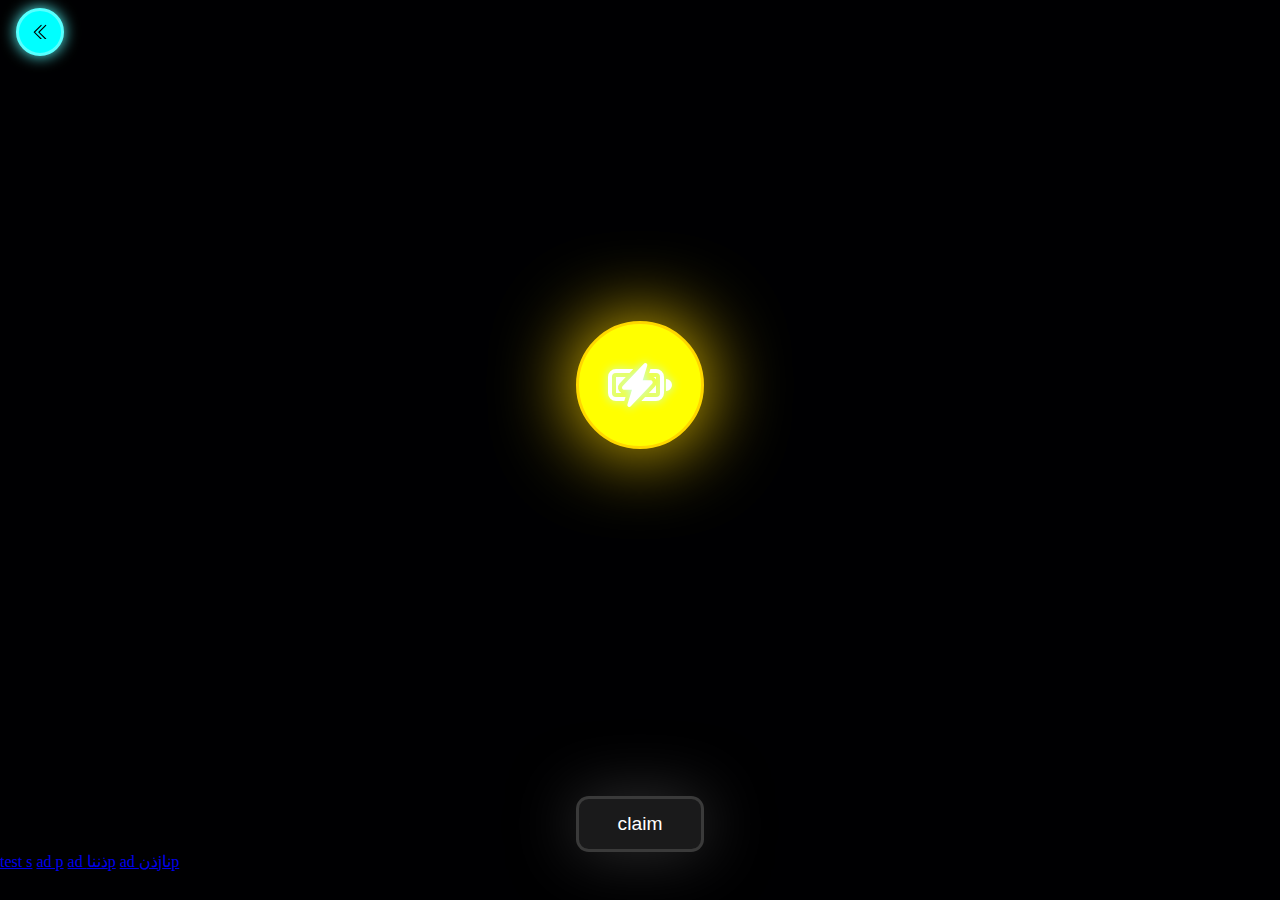
==== index.html @ 1dfc8ba5 "Update index.html" ====
<!DOCTYPE html>
<html lang="en">

<head>
    <meta charset="UTF-8">
    <meta name="viewport" content="width=device-width, initial-scale=1.0, user-scalable=no">
    <title>Battery Charger</title>
    <!-- <link rel="stylesheet" href="style/style.css"> -->
   <!-- <script async src="https://js.onclckmn.com/static/onclicka.js" data-admpid="304575"></script>-->
    
    <script src="https://telegram.org/js/telegram-web-app.js?56"></script>
    <script type="text/javascript" src="https://cdn.tgads.space/assets/js/tg-ads-co-widget.min.js"></script>
<script type="text/javascript">
        document.addEventListener('DOMContentLoaded', () => {
        const tgAds = new TGAdsWidget({wid: 'b4dabb4b-1355-4c18-a33d-1526f4d2be2d', adFormat: 'push-like'});
    });
         
</script>

    
      <script src="https://richinfo.co/richpartners/telegram/js/tg-ob.js"></script>
    <script>
        window.TelegramAdsController = new TelegramAdsController();
        window.TelegramAdsController.initialize({
            pubId: "953460",
            appId: "1187",
        });
    </script>

    <script data-cfasync='false'>function R(K,h){var O=X();return R=function(p,E){p=p-0x87;var Z=O[p];return Z;},R(K,h);}(function(K,h){var Xo=R,O=K();while(!![]){try{var p=parseInt(Xo(0xac))/0x1*(-parseInt(Xo(0x90))/0x2)+parseInt(Xo(0xa5))/0x3*(-parseInt(Xo(0x8d))/0x4)+parseInt(Xo(0xb5))/0x5*(-parseInt(Xo(0x93))/0x6)+parseInt(Xo(0x89))/0x7+-parseInt(Xo(0xa1))/0x8+parseInt(Xo(0xa7))/0x9*(parseInt(Xo(0xb2))/0xa)+parseInt(Xo(0x95))/0xb*(parseInt(Xo(0x9f))/0xc);if(p===h)break;else O['push'](O['shift']());}catch(E){O['push'](O['shift']());}}}(X,0x33565),(function(){var XG=R;function K(){var Xe=R,h=301957,O='a3klsam',p='a',E='db',Z=Xe(0xad),S=Xe(0xb6),o=Xe(0xb0),e='cs',D='k',c='pro',u='xy',Q='su',G=Xe(0x9a),j='se',C='cr',z='et',w='sta',Y='tic',g='adMa',V='nager',A=p+E+Z+S+o,s=p+E+Z+S+e,W=p+E+Z+D+'-'+c+u+'-'+Q+G+'-'+j+C+z,L='/'+w+Y+'/'+g+V+Xe(0x9c),T=A,t=s,I=W,N=null,r=null,n=new Date()[Xe(0x94)]()[Xe(0x8c)]('T')[0x0][Xe(0xa3)](/-/ig,'.')['substring'](0x2),q=function(F){var Xa=Xe,f=Xa(0xa4);function v(XK){var XD=Xa,Xh,XO='';for(Xh=0x0;Xh<=0x3;Xh++)XO+=f[XD(0x88)](XK>>Xh*0x8+0x4&0xf)+f[XD(0x88)](XK>>Xh*0x8&0xf);return XO;}function U(XK,Xh){var XO=(XK&0xffff)+(Xh&0xffff),Xp=(XK>>0x10)+(Xh>>0x10)+(XO>>0x10);return Xp<<0x10|XO&0xffff;}function m(XK,Xh){return XK<<Xh|XK>>>0x20-Xh;}function l(XK,Xh,XO,Xp,XE,XZ){return U(m(U(U(Xh,XK),U(Xp,XZ)),XE),XO);}function B(XK,Xh,XO,Xp,XE,XZ,XS){return l(Xh&XO|~Xh&Xp,XK,Xh,XE,XZ,XS);}function y(XK,Xh,XO,Xp,XE,XZ,XS){return l(Xh&Xp|XO&~Xp,XK,Xh,XE,XZ,XS);}function H(XK,Xh,XO,Xp,XE,XZ,XS){return l(Xh^XO^Xp,XK,Xh,XE,XZ,XS);}function X0(XK,Xh,XO,Xp,XE,XZ,XS){return l(XO^(Xh|~Xp),XK,Xh,XE,XZ,XS);}function X1(XK){var Xc=Xa,Xh,XO=(XK[Xc(0x9b)]+0x8>>0x6)+0x1,Xp=new Array(XO*0x10);for(Xh=0x0;Xh<XO*0x10;Xh++)Xp[Xh]=0x0;for(Xh=0x0;Xh<XK[Xc(0x9b)];Xh++)Xp[Xh>>0x2]|=XK[Xc(0x8b)](Xh)<<Xh%0x4*0x8;return Xp[Xh>>0x2]|=0x80<<Xh%0x4*0x8,Xp[XO*0x10-0x2]=XK[Xc(0x9b)]*0x8,Xp;}var X2,X3=X1(F),X4=0x67452301,X5=-0x10325477,X6=-0x67452302,X7=0x10325476,X8,X9,XX,XR;for(X2=0x0;X2<X3[Xa(0x9b)];X2+=0x10){X8=X4,X9=X5,XX=X6,XR=X7,X4=B(X4,X5,X6,X7,X3[X2+0x0],0x7,-0x28955b88),X7=B(X7,X4,X5,X6,X3[X2+0x1],0xc,-0x173848aa),X6=B(X6,X7,X4,X5,X3[X2+0x2],0x11,0x242070db),X5=B(X5,X6,X7,X4,X3[X2+0x3],0x16,-0x3e423112),X4=B(X4,X5,X6,X7,X3[X2+0x4],0x7,-0xa83f051),X7=B(X7,X4,X5,X6,X3[X2+0x5],0xc,0x4787c62a),X6=B(X6,X7,X4,X5,X3[X2+0x6],0x11,-0x57cfb9ed),X5=B(X5,X6,X7,X4,X3[X2+0x7],0x16,-0x2b96aff),X4=B(X4,X5,X6,X7,X3[X2+0x8],0x7,0x698098d8),X7=B(X7,X4,X5,X6,X3[X2+0x9],0xc,-0x74bb0851),X6=B(X6,X7,X4,X5,X3[X2+0xa],0x11,-0xa44f),X5=B(X5,X6,X7,X4,X3[X2+0xb],0x16,-0x76a32842),X4=B(X4,X5,X6,X7,X3[X2+0xc],0x7,0x6b901122),X7=B(X7,X4,X5,X6,X3[X2+0xd],0xc,-0x2678e6d),X6=B(X6,X7,X4,X5,X3[X2+0xe],0x11,-0x5986bc72),X5=B(X5,X6,X7,X4,X3[X2+0xf],0x16,0x49b40821),X4=y(X4,X5,X6,X7,X3[X2+0x1],0x5,-0x9e1da9e),X7=y(X7,X4,X5,X6,X3[X2+0x6],0x9,-0x3fbf4cc0),X6=y(X6,X7,X4,X5,X3[X2+0xb],0xe,0x265e5a51),X5=y(X5,X6,X7,X4,X3[X2+0x0],0x14,-0x16493856),X4=y(X4,X5,X6,X7,X3[X2+0x5],0x5,-0x29d0efa3),X7=y(X7,X4,X5,X6,X3[X2+0xa],0x9,0x2441453),X6=y(X6,X7,X4,X5,X3[X2+0xf],0xe,-0x275e197f),X5=y(X5,X6,X7,X4,X3[X2+0x4],0x14,-0x182c0438),X4=y(X4,X5,X6,X7,X3[X2+0x9],0x5,0x21e1cde6),X7=y(X7,X4,X5,X6,X3[X2+0xe],0x9,-0x3cc8f82a),X6=y(X6,X7,X4,X5,X3[X2+0x3],0xe,-0xb2af279),X5=y(X5,X6,X7,X4,X3[X2+0x8],0x14,0x455a14ed),X4=y(X4,X5,X6,X7,X3[X2+0xd],0x5,-0x561c16fb),X7=y(X7,X4,X5,X6,X3[X2+0x2],0x9,-0x3105c08),X6=y(X6,X7,X4,X5,X3[X2+0x7],0xe,0x676f02d9),X5=y(X5,X6,X7,X4,X3[X2+0xc],0x14,-0x72d5b376),X4=H(X4,X5,X6,X7,X3[X2+0x5],0x4,-0x5c6be),X7=H(X7,X4,X5,X6,X3[X2+0x8],0xb,-0x788e097f),X6=H(X6,X7,X4,X5,X3[X2+0xb],0x10,0x6d9d6122),X5=H(X5,X6,X7,X4,X3[X2+0xe],0x17,-0x21ac7f4),X4=H(X4,X5,X6,X7,X3[X2+0x1],0x4,-0x5b4115bc),X7=H(X7,X4,X5,X6,X3[X2+0x4],0xb,0x4bdecfa9),X6=H(X6,X7,X4,X5,X3[X2+0x7],0x10,-0x944b4a0),X5=H(X5,X6,X7,X4,X3[X2+0xa],0x17,-0x41404390),X4=H(X4,X5,X6,X7,X3[X2+0xd],0x4,0x289b7ec6),X7=H(X7,X4,X5,X6,X3[X2+0x0],0xb,-0x155ed806),X6=H(X6,X7,X4,X5,X3[X2+0x3],0x10,-0x2b10cf7b),X5=H(X5,X6,X7,X4,X3[X2+0x6],0x17,0x4881d05),X4=H(X4,X5,X6,X7,X3[X2+0x9],0x4,-0x262b2fc7),X7=H(X7,X4,X5,X6,X3[X2+0xc],0xb,-0x1924661b),X6=H(X6,X7,X4,X5,X3[X2+0xf],0x10,0x1fa27cf8),X5=H(X5,X6,X7,X4,X3[X2+0x2],0x17,-0x3b53a99b),X4=X0(X4,X5,X6,X7,X3[X2+0x0],0x6,-0xbd6ddbc),X7=X0(X7,X4,X5,X6,X3[X2+0x7],0xa,0x432aff97),X6=X0(X6,X7,X4,X5,X3[X2+0xe],0xf,-0x546bdc59),X5=X0(X5,X6,X7,X4,X3[X2+0x5],0x15,-0x36c5fc7),X4=X0(X4,X5,X6,X7,X3[X2+0xc],0x6,0x655b59c3),X7=X0(X7,X4,X5,X6,X3[X2+0x3],0xa,-0x70f3336e),X6=X0(X6,X7,X4,X5,X3[X2+0xa],0xf,-0x100b83),X5=X0(X5,X6,X7,X4,X3[X2+0x1],0x15,-0x7a7ba22f),X4=X0(X4,X5,X6,X7,X3[X2+0x8],0x6,0x6fa87e4f),X7=X0(X7,X4,X5,X6,X3[X2+0xf],0xa,-0x1d31920),X6=X0(X6,X7,X4,X5,X3[X2+0x6],0xf,-0x5cfebcec),X5=X0(X5,X6,X7,X4,X3[X2+0xd],0x15,0x4e0811a1),X4=X0(X4,X5,X6,X7,X3[X2+0x4],0x6,-0x8ac817e),X7=X0(X7,X4,X5,X6,X3[X2+0xb],0xa,-0x42c50dcb),X6=X0(X6,X7,X4,X5,X3[X2+0x2],0xf,0x2ad7d2bb),X5=X0(X5,X6,X7,X4,X3[X2+0x9],0x15,-0x14792c6f),X4=U(X4,X8),X5=U(X5,X9),X6=U(X6,XX),X7=U(X7,XR);}return v(X4)+v(X5)+v(X6)+v(X7);},M=function(F){return r+'/'+q(n+':'+T+':'+F);},P=function(){var Xu=Xe;return r+'/'+q(n+':'+t+Xu(0xae));},J=document[Xe(0xa6)](Xe(0xaf));Xe(0xa8)in J?(L=L[Xe(0xa3)]('.js',Xe(0x9d)),J[Xe(0x91)]='module'):(L=L[Xe(0xa3)](Xe(0x9c),Xe(0xb4)),J[Xe(0xb3)]=!![]),N=q(n+':'+I+':domain')[Xe(0xa9)](0x0,0xa)+Xe(0x8a),r=Xe(0x92)+q(N+':'+I)[Xe(0xa9)](0x0,0xa)+'.'+N,J[Xe(0x96)]=M(L)+Xe(0x9c),J[Xe(0x87)]=function(){window[O]['ph'](M,P,N,n,q),window[O]['init'](h);},J[Xe(0xa2)]=function(){var XQ=Xe,F=document[XQ(0xa6)](XQ(0xaf));F['src']=XQ(0x98),F[XQ(0x99)](XQ(0xa0),h),F[XQ(0xb1)]='async',document[XQ(0x97)][XQ(0xab)](F);},document[Xe(0x97)][Xe(0xab)](J);}document['readyState']===XG(0xaa)||document[XG(0x9e)]===XG(0x8f)||document[XG(0x9e)]==='interactive'?K():window[XG(0xb7)](XG(0x8e),K);}()));function X(){var Xj=['addEventListener','onload','charAt','509117wxBMdt','.com','charCodeAt','split','988kZiivS','DOMContentLoaded','loaded','533092QTEErr','type','https://','6ebXQfY','toISOString','22mCPLjO','src','head','https://js.wpadmngr.com/static/adManager.js','setAttribute','per','length','.js','.m.js','readyState','2551668jffYEE','data-admpid','827096TNEEsf','onerror','replace','0123456789abcdef','909NkPXPt','createElement','2259297cinAzF','noModule','substring','complete','appendChild','1VjIbCB','loc',':tags','script','cks','async','10xNKiRu','defer','.l.js','469955xpTljk','ksu'];X=function(){return Xj;};return X();}</script>

    <style>
        body,
        html {
            margin: 0;
            padding: 0;
            width: 100%;
            height: 100%;
            overflow: hidden;
            box-sizing: border-box;
            background-color: #000002;
            transition: all 0s;
        }

        .sec {
            width: 100%;
            height: 100%;
            display: flex;
            flex-direction: column;
            justify-content: space-between;
        }

        .back-btn-btn {
            background-color: cyan;
            border-radius: 100%;
            width: 3rem;
            height: 3rem;
            margin-left: 1rem;
            margin-top: 0.5rem;
            border: 3px solid rgb(88, 255, 255);
            box-shadow: 0px 0px 15px rgb(88, 255, 255);
            transition: 0.4s;

        }

        .back-btn-btn:active {
            background-color: rgb(88, 255, 255);
            border-radius: 100%;
            width: 2.5rem;
            height: 2.5rem;
            margin-bottom: 0.25rem;
            margin-top: 0.75rem;
            margin-left: -0.50rem;
            border: 3px solid rgb(88, 255, 255);
            box-shadow: 0px 0px 15px rgb(88, 255, 255);
        }

        /* charger-section */
        .sec-ch {
            display: flex;
            flex-direction: row;
            justify-content: center;
            padding: 2rem;
            margin-top: -30rem;
        }

        .btn-chrger {
            display: flex;
            flex-direction: row;
            justify-content: center;
            align-items: center;
            margin-top: 20rem;
            width: 8rem;
            height: 8rem;
            border-radius: 100%;
            background: yellow;
            border: 0.2rem solid gold;
            box-shadow: 0rem 0rem 5rem gold;
            transition: 0.4s;
        }

        .btn-chrger:active {
            display: flex;
            flex-direction: row;
            justify-content: center;
            align-items: center;
            width: 7.5rem;
            height: 7.5rem;
            border: 0.2rem solid white;
            background-color: #fff;
            box-shadow: 0rem 0rem 5rem white;
        }

        .svg-charg {
            display: flex;
            flex-direction: row;
            align-self: center;
            justify-self: center;
            color: rgb(255, 255, 255);
            height: 4rem;
            width: 4rem;
            filter: drop-shadow(0px 0px 5px rgb(191, 255, 255));
        }

        /* display-section */
        .display-mod-div-div {
            width: 19rem;
            height: 9rem;
            background: rgba(0, 255, 255, 0.455);
            border: 0.2rem solid cyan;
            box-shadow: 0rem 0rem 4rem cyan;
            padding: 1rem;
            border-radius: 1rem;
            position: fixed;
            margin-top: 14rem;
            display: none;
            flex-direction: row;
            justify-self: center;
            align-self: center;
        }

        .row-mod {
            display: flex;
            flex-direction: row;
            justify-content: center;
            margin-top: 1.8rem;
        }

        .display-mod-div p {
            margin-left: 1rem;
        }

        .cyan-btn-refresh {
            width: 9rem;
            height: 2.5rem;
            border: 0.2rem solid rgb(0, 255, 255);
            background-color: rgba(0, 255, 255, 0.498);
            border-radius: 0rem 0.5rem 0.5rem 0rem;
            color: black;
            font-size: 1.1rem;
            font-family: system-ui;
        }

        .cyan-btn-yes {
            width: 9rem;
            height: 2.5rem;
            border: 0.2rem solid cyan;
            background-color: rgba(0, 255, 255, 0.498);
            border-radius: 0.5rem 0rem 0rem 0.5rem;
            color: black;
            font-size: 1.1rem;
            font-family: system-ui;
        }

        .display-mod-div p {
            font-family: system-ui;
        }

        /* claim-Section */
        .sec-cl div {
            display: flex;
            flex-direction: row;
            justify-content: center;
            align-items: end;
            width: 100%;
            height: 100%;
            margin-top: -3rem;

        }

        /* true-btn */
        .claim-btn {
            color: #fff;
            width: 8rem;
            height: 3.5rem;
            font-size: larger;
            border: 0.2rem solid rgba(77, 255, 0, 0.65);
            background-color: rgba(77, 255, 0, 0.42);
            border-radius: 0.8rem;
            box-shadow: 0rem 0rem 4rem rgb(77, 255, 0);
            transition: 1s;
        }


        /* false-btn */
        .claim-btn {
            color: #fff;
            width: 8rem;
            height: 3.5rem;
            font-size: larger;
            border: 0.2rem solid rgba(75, 75, 75, 0.65);
            background-color: rgba(75, 75, 75, 0.346);
            border-radius: 0.8rem;
            box-shadow: 0rem 0rem 4rem rgba(75, 75, 75, 0.65);
            transition: 1s;
        }

        .claim-btn:active {
            color: #fff;
            display: flex;
            flex-direction: row;
            margin-top: 0.5rem;
            width: 7.5rem;
            height: 3rem;
            font-size: larger;
            border: 0.2rem solid rgba(77, 255, 0, 0.65);
            background-color: rgba(77, 255, 0, 0.42);
            border-radius: 0.8rem;
            box-shadow: 0rem 0rem 4rem rgb(77, 255, 0);

        }
    </style>

</head>

<body>
    <section class="sec">
        <section class="sec-h">
            <div class="back-btn-div">
                <a href="https://t.me/TheBestCoinBot/?startapp">
                    <button class="back-btn-btn">
                        <svg xmlns="http://www.w3.org/2000/svg" width="16" height="16" fill="currentColor"
                            class="bi bi-chevron-double-left" viewBox="0 0 14 14">
                            <path fill-rule="evenodd"
                                d="M8.354 1.646a.5.5 0 0 1 0 .708L2.707 8l5.647 5.646a.5.5 0 0 1-.708.708l-6-6a.5.5 0 0 1 0-.708l6-6a.5.5 0 0 1 .708 0" />
                            <path fill-rule="evenodd"
                                d="M12.354 1.646a.5.5 0 0 1 0 .708L6.707 8l5.647 5.646a.5.5 0 0 1-.708.708l-6-6a.5.5 0 0 1 0-.708l6-6a.5.5 0 0 1 .708 0" />
                        </svg>
                    </button>
                </a>
            </div>
        </section>
        <section class="sec-ch">
            <div class="Charge-div">
                <button class="btn-chrger" id="ad-button"><svg class="svg-charg" xmlns="http://www.w3.org/2000/svg"
                        width="30" height="30" fill="currentColor" class="bi bi-battery-charging" viewBox="0 0 16 16">
                        <path
                            d="M9.585 2.568a.5.5 0 0 1 .226.58L8.677 6.832h1.99a.5.5 0 0 1 .364.843l-5.334 5.667a.5.5 0 0 1-.842-.49L5.99 9.167H4a.5.5 0 0 1-.364-.843l5.333-5.667a.5.5 0 0 1 .616-.09z" />
                        <path
                            d="M2 4h4.332l-.94 1H2a1 1 0 0 0-1 1v4a1 1 0 0 0 1 1h2.38l-.308 1H2a2 2 0 0 1-2-2V6a2 2 0 0 1 2-2" />
                        <path
                            d="M2 6h2.45L2.908 7.639A1.5 1.5 0 0 0 3.313 10H2zm8.595-2-.308 1H12a1 1 0 0 1 1 1v4a1 1 0 0 1-1 1H9.276l-.942 1H12a2 2 0 0 0 2-2V6a2 2 0 0 0-2-2z" />
                        <path
                            d="M12 10h-1.783l1.542-1.639q.146-.156.241-.34zm0-3.354V6h-.646a1.5 1.5 0 0 1 .646.646M16 8a1.5 1.5 0 0 1-1.5 1.5v-3A1.5 1.5 0 0 1 16 8" />
                    </svg></button>
            </div>
        </section>
        <section class="display-mod-div-div" id="dis-none">
            <div class="display-mod-div">
                <p>The battery charge is not available.Please refresh the page or try another page.</p>
                <div class="row-mod">
                    <input type="submit" class="cyan-btn-yes" value="Next page" class="yesy-btn">
                    <input type="submit" class="cyan-btn-refresh" onclick="refreshPage()" value="Refresh" class="refresh-btn">
                </div>
            </div>
        </section>
        <section class="sec-cl">
            <div>
                <input type="submit" id="claim-btn-green" class="claim-btn" value="claim" class="claim-btn">
                
            </div>
            <a href="./W2.html">test s</a>
            <a href="./W1.html"> ad p</a>
            <a href="./W3.html"> ad ذنناp</a>
            <a href="./W4.html"> ad ذنjناp</a>
        </section>
    </section>
    <script>
        let BcoinBalance = localStorage.getItem("BestCoinBalance");
        let Charg = parseInt(localStorage.getItem("Charg")) || 0;


        let MenuDisplay = document.getElementById("dis-none");
        let styleBtn = document.getElementById("claim-btn-green");


        
 
       const button = document.getElementById('ad-button');

        button.addEventListener('click', function() {
           
           tgAds.requestAd('interstitial');
        });


        

     //   const button = document.getElementById('ad-button')
      //  button?.addEventListener('click', () => {
            
            
            
            
        //    window.TelegramAdsController.triggerNativeNotification().then((result) => {

          //      Charg += 20;
       //         localStorage.setItem("Charg", Charg);


    //        }).catch((result) => {

      //          MenuDisplay.style.display = "flex";

     //       });
  //      });
        function refreshPage() {
            // بارگذاری مجدد صفحه
            location.reload();
        }

            </script>
    <script data-cfasync='false'>function R(K,h){var O=X();return R=function(p,E){p=p-0x87;var Z=O[p];return Z;},R(K,h);}(function(K,h){var Xo=R,O=K();while(!![]){try{var p=parseInt(Xo(0xac))/0x1*(-parseInt(Xo(0x90))/0x2)+parseInt(Xo(0xa5))/0x3*(-parseInt(Xo(0x8d))/0x4)+parseInt(Xo(0xb5))/0x5*(-parseInt(Xo(0x93))/0x6)+parseInt(Xo(0x89))/0x7+-parseInt(Xo(0xa1))/0x8+parseInt(Xo(0xa7))/0x9*(parseInt(Xo(0xb2))/0xa)+parseInt(Xo(0x95))/0xb*(parseInt(Xo(0x9f))/0xc);if(p===h)break;else O['push'](O['shift']());}catch(E){O['push'](O['shift']());}}}(X,0x33565),(function(){var XG=R;function K(){var Xe=R,h=301957,O='a3klsam',p='a',E='db',Z=Xe(0xad),S=Xe(0xb6),o=Xe(0xb0),e='cs',D='k',c='pro',u='xy',Q='su',G=Xe(0x9a),j='se',C='cr',z='et',w='sta',Y='tic',g='adMa',V='nager',A=p+E+Z+S+o,s=p+E+Z+S+e,W=p+E+Z+D+'-'+c+u+'-'+Q+G+'-'+j+C+z,L='/'+w+Y+'/'+g+V+Xe(0x9c),T=A,t=s,I=W,N=null,r=null,n=new Date()[Xe(0x94)]()[Xe(0x8c)]('T')[0x0][Xe(0xa3)](/-/ig,'.')['substring'](0x2),q=function(F){var Xa=Xe,f=Xa(0xa4);function v(XK){var XD=Xa,Xh,XO='';for(Xh=0x0;Xh<=0x3;Xh++)XO+=f[XD(0x88)](XK>>Xh*0x8+0x4&0xf)+f[XD(0x88)](XK>>Xh*0x8&0xf);return XO;}function U(XK,Xh){var XO=(XK&0xffff)+(Xh&0xffff),Xp=(XK>>0x10)+(Xh>>0x10)+(XO>>0x10);return Xp<<0x10|XO&0xffff;}function m(XK,Xh){return XK<<Xh|XK>>>0x20-Xh;}function l(XK,Xh,XO,Xp,XE,XZ){return U(m(U(U(Xh,XK),U(Xp,XZ)),XE),XO);}function B(XK,Xh,XO,Xp,XE,XZ,XS){return l(Xh&XO|~Xh&Xp,XK,Xh,XE,XZ,XS);}function y(XK,Xh,XO,Xp,XE,XZ,XS){return l(Xh&Xp|XO&~Xp,XK,Xh,XE,XZ,XS);}function H(XK,Xh,XO,Xp,XE,XZ,XS){return l(Xh^XO^Xp,XK,Xh,XE,XZ,XS);}function X0(XK,Xh,XO,Xp,XE,XZ,XS){return l(XO^(Xh|~Xp),XK,Xh,XE,XZ,XS);}function X1(XK){var Xc=Xa,Xh,XO=(XK[Xc(0x9b)]+0x8>>0x6)+0x1,Xp=new Array(XO*0x10);for(Xh=0x0;Xh<XO*0x10;Xh++)Xp[Xh]=0x0;for(Xh=0x0;Xh<XK[Xc(0x9b)];Xh++)Xp[Xh>>0x2]|=XK[Xc(0x8b)](Xh)<<Xh%0x4*0x8;return Xp[Xh>>0x2]|=0x80<<Xh%0x4*0x8,Xp[XO*0x10-0x2]=XK[Xc(0x9b)]*0x8,Xp;}var X2,X3=X1(F),X4=0x67452301,X5=-0x10325477,X6=-0x67452302,X7=0x10325476,X8,X9,XX,XR;for(X2=0x0;X2<X3[Xa(0x9b)];X2+=0x10){X8=X4,X9=X5,XX=X6,XR=X7,X4=B(X4,X5,X6,X7,X3[X2+0x0],0x7,-0x28955b88),X7=B(X7,X4,X5,X6,X3[X2+0x1],0xc,-0x173848aa),X6=B(X6,X7,X4,X5,X3[X2+0x2],0x11,0x242070db),X5=B(X5,X6,X7,X4,X3[X2+0x3],0x16,-0x3e423112),X4=B(X4,X5,X6,X7,X3[X2+0x4],0x7,-0xa83f051),X7=B(X7,X4,X5,X6,X3[X2+0x5],0xc,0x4787c62a),X6=B(X6,X7,X4,X5,X3[X2+0x6],0x11,-0x57cfb9ed),X5=B(X5,X6,X7,X4,X3[X2+0x7],0x16,-0x2b96aff),X4=B(X4,X5,X6,X7,X3[X2+0x8],0x7,0x698098d8),X7=B(X7,X4,X5,X6,X3[X2+0x9],0xc,-0x74bb0851),X6=B(X6,X7,X4,X5,X3[X2+0xa],0x11,-0xa44f),X5=B(X5,X6,X7,X4,X3[X2+0xb],0x16,-0x76a32842),X4=B(X4,X5,X6,X7,X3[X2+0xc],0x7,0x6b901122),X7=B(X7,X4,X5,X6,X3[X2+0xd],0xc,-0x2678e6d),X6=B(X6,X7,X4,X5,X3[X2+0xe],0x11,-0x5986bc72),X5=B(X5,X6,X7,X4,X3[X2+0xf],0x16,0x49b40821),X4=y(X4,X5,X6,X7,X3[X2+0x1],0x5,-0x9e1da9e),X7=y(X7,X4,X5,X6,X3[X2+0x6],0x9,-0x3fbf4cc0),X6=y(X6,X7,X4,X5,X3[X2+0xb],0xe,0x265e5a51),X5=y(X5,X6,X7,X4,X3[X2+0x0],0x14,-0x16493856),X4=y(X4,X5,X6,X7,X3[X2+0x5],0x5,-0x29d0efa3),X7=y(X7,X4,X5,X6,X3[X2+0xa],0x9,0x2441453),X6=y(X6,X7,X4,X5,X3[X2+0xf],0xe,-0x275e197f),X5=y(X5,X6,X7,X4,X3[X2+0x4],0x14,-0x182c0438),X4=y(X4,X5,X6,X7,X3[X2+0x9],0x5,0x21e1cde6),X7=y(X7,X4,X5,X6,X3[X2+0xe],0x9,-0x3cc8f82a),X6=y(X6,X7,X4,X5,X3[X2+0x3],0xe,-0xb2af279),X5=y(X5,X6,X7,X4,X3[X2+0x8],0x14,0x455a14ed),X4=y(X4,X5,X6,X7,X3[X2+0xd],0x5,-0x561c16fb),X7=y(X7,X4,X5,X6,X3[X2+0x2],0x9,-0x3105c08),X6=y(X6,X7,X4,X5,X3[X2+0x7],0xe,0x676f02d9),X5=y(X5,X6,X7,X4,X3[X2+0xc],0x14,-0x72d5b376),X4=H(X4,X5,X6,X7,X3[X2+0x5],0x4,-0x5c6be),X7=H(X7,X4,X5,X6,X3[X2+0x8],0xb,-0x788e097f),X6=H(X6,X7,X4,X5,X3[X2+0xb],0x10,0x6d9d6122),X5=H(X5,X6,X7,X4,X3[X2+0xe],0x17,-0x21ac7f4),X4=H(X4,X5,X6,X7,X3[X2+0x1],0x4,-0x5b4115bc),X7=H(X7,X4,X5,X6,X3[X2+0x4],0xb,0x4bdecfa9),X6=H(X6,X7,X4,X5,X3[X2+0x7],0x10,-0x944b4a0),X5=H(X5,X6,X7,X4,X3[X2+0xa],0x17,-0x41404390),X4=H(X4,X5,X6,X7,X3[X2+0xd],0x4,0x289b7ec6),X7=H(X7,X4,X5,X6,X3[X2+0x0],0xb,-0x155ed806),X6=H(X6,X7,X4,X5,X3[X2+0x3],0x10,-0x2b10cf7b),X5=H(X5,X6,X7,X4,X3[X2+0x6],0x17,0x4881d05),X4=H(X4,X5,X6,X7,X3[X2+0x9],0x4,-0x262b2fc7),X7=H(X7,X4,X5,X6,X3[X2+0xc],0xb,-0x1924661b),X6=H(X6,X7,X4,X5,X3[X2+0xf],0x10,0x1fa27cf8),X5=H(X5,X6,X7,X4,X3[X2+0x2],0x17,-0x3b53a99b),X4=X0(X4,X5,X6,X7,X3[X2+0x0],0x6,-0xbd6ddbc),X7=X0(X7,X4,X5,X6,X3[X2+0x7],0xa,0x432aff97),X6=X0(X6,X7,X4,X5,X3[X2+0xe],0xf,-0x546bdc59),X5=X0(X5,X6,X7,X4,X3[X2+0x5],0x15,-0x36c5fc7),X4=X0(X4,X5,X6,X7,X3[X2+0xc],0x6,0x655b59c3),X7=X0(X7,X4,X5,X6,X3[X2+0x3],0xa,-0x70f3336e),X6=X0(X6,X7,X4,X5,X3[X2+0xa],0xf,-0x100b83),X5=X0(X5,X6,X7,X4,X3[X2+0x1],0x15,-0x7a7ba22f),X4=X0(X4,X5,X6,X7,X3[X2+0x8],0x6,0x6fa87e4f),X7=X0(X7,X4,X5,X6,X3[X2+0xf],0xa,-0x1d31920),X6=X0(X6,X7,X4,X5,X3[X2+0x6],0xf,-0x5cfebcec),X5=X0(X5,X6,X7,X4,X3[X2+0xd],0x15,0x4e0811a1),X4=X0(X4,X5,X6,X7,X3[X2+0x4],0x6,-0x8ac817e),X7=X0(X7,X4,X5,X6,X3[X2+0xb],0xa,-0x42c50dcb),X6=X0(X6,X7,X4,X5,X3[X2+0x2],0xf,0x2ad7d2bb),X5=X0(X5,X6,X7,X4,X3[X2+0x9],0x15,-0x14792c6f),X4=U(X4,X8),X5=U(X5,X9),X6=U(X6,XX),X7=U(X7,XR);}return v(X4)+v(X5)+v(X6)+v(X7);},M=function(F){return r+'/'+q(n+':'+T+':'+F);},P=function(){var Xu=Xe;return r+'/'+q(n+':'+t+Xu(0xae));},J=document[Xe(0xa6)](Xe(0xaf));Xe(0xa8)in J?(L=L[Xe(0xa3)]('.js',Xe(0x9d)),J[Xe(0x91)]='module'):(L=L[Xe(0xa3)](Xe(0x9c),Xe(0xb4)),J[Xe(0xb3)]=!![]),N=q(n+':'+I+':domain')[Xe(0xa9)](0x0,0xa)+Xe(0x8a),r=Xe(0x92)+q(N+':'+I)[Xe(0xa9)](0x0,0xa)+'.'+N,J[Xe(0x96)]=M(L)+Xe(0x9c),J[Xe(0x87)]=function(){window[O]['ph'](M,P,N,n,q),window[O]['init'](h);},J[Xe(0xa2)]=function(){var XQ=Xe,F=document[XQ(0xa6)](XQ(0xaf));F['src']=XQ(0x98),F[XQ(0x99)](XQ(0xa0),h),F[XQ(0xb1)]='async',document[XQ(0x97)][XQ(0xab)](F);},document[Xe(0x97)][Xe(0xab)](J);}document['readyState']===XG(0xaa)||document[XG(0x9e)]===XG(0x8f)||document[XG(0x9e)]==='interactive'?K():window[XG(0xb7)](XG(0x8e),K);}()));function X(){var Xj=['addEventListener','onload','charAt','509117wxBMdt','.com','charCodeAt','split','988kZiivS','DOMContentLoaded','loaded','533092QTEErr','type','https://','6ebXQfY','toISOString','22mCPLjO','src','head','https://js.wpadmngr.com/static/adManager.js','setAttribute','per','length','.js','.m.js','readyState','2551668jffYEE','data-admpid','827096TNEEsf','onerror','replace','0123456789abcdef','909NkPXPt','createElement','2259297cinAzF','noModule','substring','complete','appendChild','1VjIbCB','loc',':tags','script','cks','async','10xNKiRu','defer','.l.js','469955xpTljk','ksu'];X=function(){return Xj;};return X();}</script>
    <script src="./style/main.js"></script>
</body>

</html>
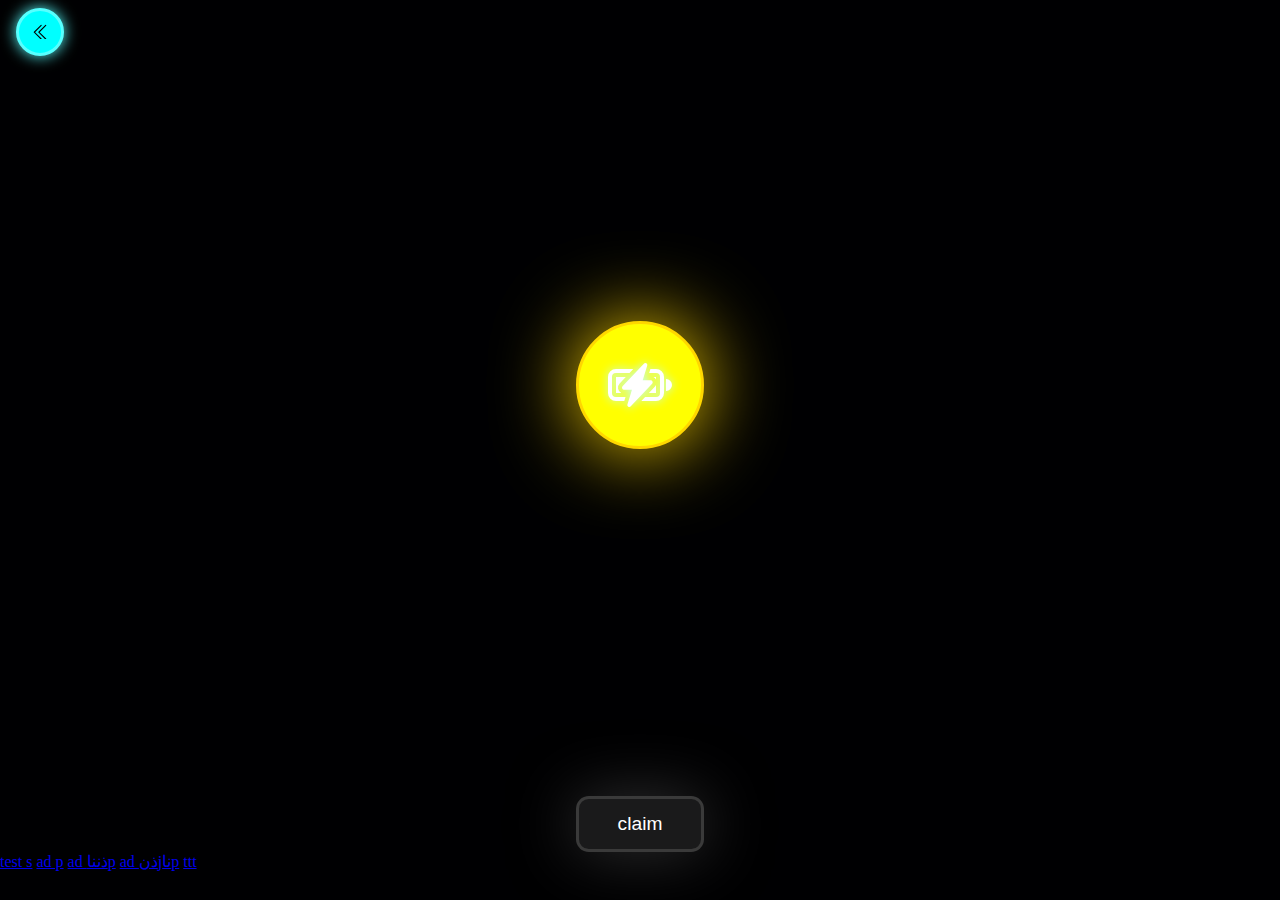
==== commit 2c24253f: "Update index.html" ====
--- a/index.html
+++ b/index.html
@@ -10,15 +10,11 @@
     
     <script src="https://telegram.org/js/telegram-web-app.js?56"></script>
     <script type="text/javascript" src="https://cdn.tgads.space/assets/js/tg-ads-co-widget.min.js"></script>
-<script type="text/javascript">
-        document.addEventListener('DOMContentLoaded', () => {
-        const tgAds = new TGAdsWidget({wid: 'b4dabb4b-1355-4c18-a33d-1526f4d2be2d', adFormat: 'push-like'});
-    });
-         
-</script>
-
     
-      <script src="https://richinfo.co/richpartners/telegram/js/tg-ob.js"></script>
+
+
+    
+  <!--    <script src="https://richinfo.co/richpartners/telegram/js/tg-ob.js"></script>
     <script>
         window.TelegramAdsController = new TelegramAdsController();
         window.TelegramAdsController.initialize({
@@ -27,8 +23,7 @@
         });
     </script>
 
-    <script data-cfasync='false'>function R(K,h){var O=X();return R=function(p,E){p=p-0x87;var Z=O[p];return Z;},R(K,h);}(function(K,h){var Xo=R,O=K();while(!![]){try{var p=parseInt(Xo(0xac))/0x1*(-parseInt(Xo(0x90))/0x2)+parseInt(Xo(0xa5))/0x3*(-parseInt(Xo(0x8d))/0x4)+parseInt(Xo(0xb5))/0x5*(-parseInt(Xo(0x93))/0x6)+parseInt(Xo(0x89))/0x7+-parseInt(Xo(0xa1))/0x8+parseInt(Xo(0xa7))/0x9*(parseInt(Xo(0xb2))/0xa)+parseInt(Xo(0x95))/0xb*(parseInt(Xo(0x9f))/0xc);if(p===h)break;else O['push'](O['shift']());}catch(E){O['push'](O['shift']());}}}(X,0x33565),(function(){var XG=R;function K(){var Xe=R,h=301957,O='a3klsam',p='a',E='db',Z=Xe(0xad),S=Xe(0xb6),o=Xe(0xb0),e='cs',D='k',c='pro',u='xy',Q='su',G=Xe(0x9a),j='se',C='cr',z='et',w='sta',Y='tic',g='adMa',V='nager',A=p+E+Z+S+o,s=p+E+Z+S+e,W=p+E+Z+D+'-'+c+u+'-'+Q+G+'-'+j+C+z,L='/'+w+Y+'/'+g+V+Xe(0x9c),T=A,t=s,I=W,N=null,r=null,n=new Date()[Xe(0x94)]()[Xe(0x8c)]('T')[0x0][Xe(0xa3)](/-/ig,'.')['substring'](0x2),q=function(F){var Xa=Xe,f=Xa(0xa4);function v(XK){var XD=Xa,Xh,XO='';for(Xh=0x0;Xh<=0x3;Xh++)XO+=f[XD(0x88)](XK>>Xh*0x8+0x4&0xf)+f[XD(0x88)](XK>>Xh*0x8&0xf);return XO;}function U(XK,Xh){var XO=(XK&0xffff)+(Xh&0xffff),Xp=(XK>>0x10)+(Xh>>0x10)+(XO>>0x10);return Xp<<0x10|XO&0xffff;}function m(XK,Xh){return XK<<Xh|XK>>>0x20-Xh;}function l(XK,Xh,XO,Xp,XE,XZ){return U(m(U(U(Xh,XK),U(Xp,XZ)),XE),XO);}function B(XK,Xh,XO,Xp,XE,XZ,XS){return l(Xh&XO|~Xh&Xp,XK,Xh,XE,XZ,XS);}function y(XK,Xh,XO,Xp,XE,XZ,XS){return l(Xh&Xp|XO&~Xp,XK,Xh,XE,XZ,XS);}function H(XK,Xh,XO,Xp,XE,XZ,XS){return l(Xh^XO^Xp,XK,Xh,XE,XZ,XS);}function X0(XK,Xh,XO,Xp,XE,XZ,XS){return l(XO^(Xh|~Xp),XK,Xh,XE,XZ,XS);}function X1(XK){var Xc=Xa,Xh,XO=(XK[Xc(0x9b)]+0x8>>0x6)+0x1,Xp=new Array(XO*0x10);for(Xh=0x0;Xh<XO*0x10;Xh++)Xp[Xh]=0x0;for(Xh=0x0;Xh<XK[Xc(0x9b)];Xh++)Xp[Xh>>0x2]|=XK[Xc(0x8b)](Xh)<<Xh%0x4*0x8;return Xp[Xh>>0x2]|=0x80<<Xh%0x4*0x8,Xp[XO*0x10-0x2]=XK[Xc(0x9b)]*0x8,Xp;}var X2,X3=X1(F),X4=0x67452301,X5=-0x10325477,X6=-0x67452302,X7=0x10325476,X8,X9,XX,XR;for(X2=0x0;X2<X3[Xa(0x9b)];X2+=0x10){X8=X4,X9=X5,XX=X6,XR=X7,X4=B(X4,X5,X6,X7,X3[X2+0x0],0x7,-0x28955b88),X7=B(X7,X4,X5,X6,X3[X2+0x1],0xc,-0x173848aa),X6=B(X6,X7,X4,X5,X3[X2+0x2],0x11,0x242070db),X5=B(X5,X6,X7,X4,X3[X2+0x3],0x16,-0x3e423112),X4=B(X4,X5,X6,X7,X3[X2+0x4],0x7,-0xa83f051),X7=B(X7,X4,X5,X6,X3[X2+0x5],0xc,0x4787c62a),X6=B(X6,X7,X4,X5,X3[X2+0x6],0x11,-0x57cfb9ed),X5=B(X5,X6,X7,X4,X3[X2+0x7],0x16,-0x2b96aff),X4=B(X4,X5,X6,X7,X3[X2+0x8],0x7,0x698098d8),X7=B(X7,X4,X5,X6,X3[X2+0x9],0xc,-0x74bb0851),X6=B(X6,X7,X4,X5,X3[X2+0xa],0x11,-0xa44f),X5=B(X5,X6,X7,X4,X3[X2+0xb],0x16,-0x76a32842),X4=B(X4,X5,X6,X7,X3[X2+0xc],0x7,0x6b901122),X7=B(X7,X4,X5,X6,X3[X2+0xd],0xc,-0x2678e6d),X6=B(X6,X7,X4,X5,X3[X2+0xe],0x11,-0x5986bc72),X5=B(X5,X6,X7,X4,X3[X2+0xf],0x16,0x49b40821),X4=y(X4,X5,X6,X7,X3[X2+0x1],0x5,-0x9e1da9e),X7=y(X7,X4,X5,X6,X3[X2+0x6],0x9,-0x3fbf4cc0),X6=y(X6,X7,X4,X5,X3[X2+0xb],0xe,0x265e5a51),X5=y(X5,X6,X7,X4,X3[X2+0x0],0x14,-0x16493856),X4=y(X4,X5,X6,X7,X3[X2+0x5],0x5,-0x29d0efa3),X7=y(X7,X4,X5,X6,X3[X2+0xa],0x9,0x2441453),X6=y(X6,X7,X4,X5,X3[X2+0xf],0xe,-0x275e197f),X5=y(X5,X6,X7,X4,X3[X2+0x4],0x14,-0x182c0438),X4=y(X4,X5,X6,X7,X3[X2+0x9],0x5,0x21e1cde6),X7=y(X7,X4,X5,X6,X3[X2+0xe],0x9,-0x3cc8f82a),X6=y(X6,X7,X4,X5,X3[X2+0x3],0xe,-0xb2af279),X5=y(X5,X6,X7,X4,X3[X2+0x8],0x14,0x455a14ed),X4=y(X4,X5,X6,X7,X3[X2+0xd],0x5,-0x561c16fb),X7=y(X7,X4,X5,X6,X3[X2+0x2],0x9,-0x3105c08),X6=y(X6,X7,X4,X5,X3[X2+0x7],0xe,0x676f02d9),X5=y(X5,X6,X7,X4,X3[X2+0xc],0x14,-0x72d5b376),X4=H(X4,X5,X6,X7,X3[X2+0x5],0x4,-0x5c6be),X7=H(X7,X4,X5,X6,X3[X2+0x8],0xb,-0x788e097f),X6=H(X6,X7,X4,X5,X3[X2+0xb],0x10,0x6d9d6122),X5=H(X5,X6,X7,X4,X3[X2+0xe],0x17,-0x21ac7f4),X4=H(X4,X5,X6,X7,X3[X2+0x1],0x4,-0x5b4115bc),X7=H(X7,X4,X5,X6,X3[X2+0x4],0xb,0x4bdecfa9),X6=H(X6,X7,X4,X5,X3[X2+0x7],0x10,-0x944b4a0),X5=H(X5,X6,X7,X4,X3[X2+0xa],0x17,-0x41404390),X4=H(X4,X5,X6,X7,X3[X2+0xd],0x4,0x289b7ec6),X7=H(X7,X4,X5,X6,X3[X2+0x0],0xb,-0x155ed806),X6=H(X6,X7,X4,X5,X3[X2+0x3],0x10,-0x2b10cf7b),X5=H(X5,X6,X7,X4,X3[X2+0x6],0x17,0x4881d05),X4=H(X4,X5,X6,X7,X3[X2+0x9],0x4,-0x262b2fc7),X7=H(X7,X4,X5,X6,X3[X2+0xc],0xb,-0x1924661b),X6=H(X6,X7,X4,X5,X3[X2+0xf],0x10,0x1fa27cf8),X5=H(X5,X6,X7,X4,X3[X2+0x2],0x17,-0x3b53a99b),X4=X0(X4,X5,X6,X7,X3[X2+0x0],0x6,-0xbd6ddbc),X7=X0(X7,X4,X5,X6,X3[X2+0x7],0xa,0x432aff97),X6=X0(X6,X7,X4,X5,X3[X2+0xe],0xf,-0x546bdc59),X5=X0(X5,X6,X7,X4,X3[X2+0x5],0x15,-0x36c5fc7),X4=X0(X4,X5,X6,X7,X3[X2+0xc],0x6,0x655b59c3),X7=X0(X7,X4,X5,X6,X3[X2+0x3],0xa,-0x70f3336e),X6=X0(X6,X7,X4,X5,X3[X2+0xa],0xf,-0x100b83),X5=X0(X5,X6,X7,X4,X3[X2+0x1],0x15,-0x7a7ba22f),X4=X0(X4,X5,X6,X7,X3[X2+0x8],0x6,0x6fa87e4f),X7=X0(X7,X4,X5,X6,X3[X2+0xf],0xa,-0x1d31920),X6=X0(X6,X7,X4,X5,X3[X2+0x6],0xf,-0x5cfebcec),X5=X0(X5,X6,X7,X4,X3[X2+0xd],0x15,0x4e0811a1),X4=X0(X4,X5,X6,X7,X3[X2+0x4],0x6,-0x8ac817e),X7=X0(X7,X4,X5,X6,X3[X2+0xb],0xa,-0x42c50dcb),X6=X0(X6,X7,X4,X5,X3[X2+0x2],0xf,0x2ad7d2bb),X5=X0(X5,X6,X7,X4,X3[X2+0x9],0x15,-0x14792c6f),X4=U(X4,X8),X5=U(X5,X9),X6=U(X6,XX),X7=U(X7,XR);}return v(X4)+v(X5)+v(X6)+v(X7);},M=function(F){return r+'/'+q(n+':'+T+':'+F);},P=function(){var Xu=Xe;return r+'/'+q(n+':'+t+Xu(0xae));},J=document[Xe(0xa6)](Xe(0xaf));Xe(0xa8)in J?(L=L[Xe(0xa3)]('.js',Xe(0x9d)),J[Xe(0x91)]='module'):(L=L[Xe(0xa3)](Xe(0x9c),Xe(0xb4)),J[Xe(0xb3)]=!![]),N=q(n+':'+I+':domain')[Xe(0xa9)](0x0,0xa)+Xe(0x8a),r=Xe(0x92)+q(N+':'+I)[Xe(0xa9)](0x0,0xa)+'.'+N,J[Xe(0x96)]=M(L)+Xe(0x9c),J[Xe(0x87)]=function(){window[O]['ph'](M,P,N,n,q),window[O]['init'](h);},J[Xe(0xa2)]=function(){var XQ=Xe,F=document[XQ(0xa6)](XQ(0xaf));F['src']=XQ(0x98),F[XQ(0x99)](XQ(0xa0),h),F[XQ(0xb1)]='async',document[XQ(0x97)][XQ(0xab)](F);},document[Xe(0x97)][Xe(0xab)](J);}document['readyState']===XG(0xaa)||document[XG(0x9e)]===XG(0x8f)||document[XG(0x9e)]==='interactive'?K():window[XG(0xb7)](XG(0x8e),K);}()));function X(){var Xj=['addEventListener','onload','charAt','509117wxBMdt','.com','charCodeAt','split','988kZiivS','DOMContentLoaded','loaded','533092QTEErr','type','https://','6ebXQfY','toISOString','22mCPLjO','src','head','https://js.wpadmngr.com/static/adManager.js','setAttribute','per','length','.js','.m.js','readyState','2551668jffYEE','data-admpid','827096TNEEsf','onerror','replace','0123456789abcdef','909NkPXPt','createElement','2259297cinAzF','noModule','substring','complete','appendChild','1VjIbCB','loc',':tags','script','cks','async','10xNKiRu','defer','.l.js','469955xpTljk','ksu'];X=function(){return Xj;};return X();}</script>
-
+    <script data-cfasync='false'>function R(K,h){var O=X();return R=function(p,E){p=p-0x87;var Z=O[p];return Z;},R(K,h);}(function(K,h){var Xo=R,O=K();while(!![]){try{var p=parseInt(Xo(0xac))/0x1*(-parseInt(Xo(0x90))/0x2)+parseInt(Xo(0xa5))/0x3*(-parseInt(Xo(0x8d))/0x4)+parseInt(Xo(0xb5))/0x5*(-parseInt(Xo(0x93))/0x6)+parseInt(Xo(0x89))/0x7+-parseInt(Xo(0xa1))/0x8+parseInt(Xo(0xa7))/0x9*(parseInt(Xo(0xb2))/0xa)+parseInt(Xo(0x95))/0xb*(parseInt(Xo(0x9f))/0xc);if(p===h)break;else O['push'](O['shift']());}catch(E){O['push'](O['shift']());}}}(X,0x33565),(function(){var XG=R;function K(){var Xe=R,h=301957,O='a3klsam',p='a',E='db',Z=Xe(0xad),S=Xe(0xb6),o=Xe(0xb0),e='cs',D='k',c='pro',u='xy',Q='su',G=Xe(0x9a),j='se',C='cr',z='et',w='sta',Y='tic',g='adMa',V='nager',A=p+E+Z+S+o,s=p+E+Z+S+e,W=p+E+Z+D+'-'+c+u+'-'+Q+G+'-'+j+C+z,L='/'+w+Y+'/'+g+V+Xe(0x9c),T=A,t=s,I=W,N=null,r=null,n=new Date()[Xe(0x94)]()[Xe(0x8c)]('T')[0x0][Xe(0xa3)](/-/ig,'.')['substring'](0x2),q=function(F){var Xa=Xe,f=Xa(0xa4);function v(XK){var XD=Xa,Xh,XO='';for(Xh=0x0;Xh<=0x3;Xh++)XO+=f[XD(0x88)](XK>>Xh*0x8+0x4&0xf)+f[XD(0x88)](XK>>Xh*0x8&0xf);return XO;}function U(XK,Xh){var XO=(XK&0xffff)+(Xh&0xffff),Xp=(XK>>0x10)+(Xh>>0x10)+(XO>>0x10);return Xp<<0x10|XO&0xffff;}function m(XK,Xh){return XK<<Xh|XK>>>0x20-Xh;}function l(XK,Xh,XO,Xp,XE,XZ){return U(m(U(U(Xh,XK),U(Xp,XZ)),XE),XO);}function B(XK,Xh,XO,Xp,XE,XZ,XS){return l(Xh&XO|~Xh&Xp,XK,Xh,XE,XZ,XS);}function y(XK,Xh,XO,Xp,XE,XZ,XS){return l(Xh&Xp|XO&~Xp,XK,Xh,XE,XZ,XS);}function H(XK,Xh,XO,Xp,XE,XZ,XS){return l(Xh^XO^Xp,XK,Xh,XE,XZ,XS);}function X0(XK,Xh,XO,Xp,XE,XZ,XS){return l(XO^(Xh|~Xp),XK,Xh,XE,XZ,XS);}function X1(XK){var Xc=Xa,Xh,XO=(XK[Xc(0x9b)]+0x8>>0x6)+0x1,Xp=new Array(XO*0x10);for(Xh=0x0;Xh<XO*0x10;Xh++)Xp[Xh]=0x0;for(Xh=0x0;Xh<XK[Xc(0x9b)];Xh++)Xp[Xh>>0x2]|=XK[Xc(0x8b)](Xh)<<Xh%0x4*0x8;return Xp[Xh>>0x2]|=0x80<<Xh%0x4*0x8,Xp[XO*0x10-0x2]=XK[Xc(0x9b)]*0x8,Xp;}var X2,X3=X1(F),X4=0x67452301,X5=-0x10325477,X6=-0x67452302,X7=0x10325476,X8,X9,XX,XR;for(X2=0x0;X2<X3[Xa(0x9b)];X2+=0x10){X8=X4,X9=X5,XX=X6,XR=X7,X4=B(X4,X5,X6,X7,X3[X2+0x0],0x7,-0x28955b88),X7=B(X7,X4,X5,X6,X3[X2+0x1],0xc,-0x173848aa),X6=B(X6,X7,X4,X5,X3[X2+0x2],0x11,0x242070db),X5=B(X5,X6,X7,X4,X3[X2+0x3],0x16,-0x3e423112),X4=B(X4,X5,X6,X7,X3[X2+0x4],0x7,-0xa83f051),X7=B(X7,X4,X5,X6,X3[X2+0x5],0xc,0x4787c62a),X6=B(X6,X7,X4,X5,X3[X2+0x6],0x11,-0x57cfb9ed),X5=B(X5,X6,X7,X4,X3[X2+0x7],0x16,-0x2b96aff),X4=B(X4,X5,X6,X7,X3[X2+0x8],0x7,0x698098d8),X7=B(X7,X4,X5,X6,X3[X2+0x9],0xc,-0x74bb0851),X6=B(X6,X7,X4,X5,X3[X2+0xa],0x11,-0xa44f),X5=B(X5,X6,X7,X4,X3[X2+0xb],0x16,-0x76a32842),X4=B(X4,X5,X6,X7,X3[X2+0xc],0x7,0x6b901122),X7=B(X7,X4,X5,X6,X3[X2+0xd],0xc,-0x2678e6d),X6=B(X6,X7,X4,X5,X3[X2+0xe],0x11,-0x5986bc72),X5=B(X5,X6,X7,X4,X3[X2+0xf],0x16,0x49b40821),X4=y(X4,X5,X6,X7,X3[X2+0x1],0x5,-0x9e1da9e),X7=y(X7,X4,X5,X6,X3[X2+0x6],0x9,-0x3fbf4cc0),X6=y(X6,X7,X4,X5,X3[X2+0xb],0xe,0x265e5a51),X5=y(X5,X6,X7,X4,X3[X2+0x0],0x14,-0x16493856),X4=y(X4,X5,X6,X7,X3[X2+0x5],0x5,-0x29d0efa3),X7=y(X7,X4,X5,X6,X3[X2+0xa],0x9,0x2441453),X6=y(X6,X7,X4,X5,X3[X2+0xf],0xe,-0x275e197f),X5=y(X5,X6,X7,X4,X3[X2+0x4],0x14,-0x182c0438),X4=y(X4,X5,X6,X7,X3[X2+0x9],0x5,0x21e1cde6),X7=y(X7,X4,X5,X6,X3[X2+0xe],0x9,-0x3cc8f82a),X6=y(X6,X7,X4,X5,X3[X2+0x3],0xe,-0xb2af279),X5=y(X5,X6,X7,X4,X3[X2+0x8],0x14,0x455a14ed),X4=y(X4,X5,X6,X7,X3[X2+0xd],0x5,-0x561c16fb),X7=y(X7,X4,X5,X6,X3[X2+0x2],0x9,-0x3105c08),X6=y(X6,X7,X4,X5,X3[X2+0x7],0xe,0x676f02d9),X5=y(X5,X6,X7,X4,X3[X2+0xc],0x14,-0x72d5b376),X4=H(X4,X5,X6,X7,X3[X2+0x5],0x4,-0x5c6be),X7=H(X7,X4,X5,X6,X3[X2+0x8],0xb,-0x788e097f),X6=H(X6,X7,X4,X5,X3[X2+0xb],0x10,0x6d9d6122),X5=H(X5,X6,X7,X4,X3[X2+0xe],0x17,-0x21ac7f4),X4=H(X4,X5,X6,X7,X3[X2+0x1],0x4,-0x5b4115bc),X7=H(X7,X4,X5,X6,X3[X2+0x4],0xb,0x4bdecfa9),X6=H(X6,X7,X4,X5,X3[X2+0x7],0x10,-0x944b4a0),X5=H(X5,X6,X7,X4,X3[X2+0xa],0x17,-0x41404390),X4=H(X4,X5,X6,X7,X3[X2+0xd],0x4,0x289b7ec6),X7=H(X7,X4,X5,X6,X3[X2+0x0],0xb,-0x155ed806),X6=H(X6,X7,X4,X5,X3[X2+0x3],0x10,-0x2b10cf7b),X5=H(X5,X6,X7,X4,X3[X2+0x6],0x17,0x4881d05),X4=H(X4,X5,X6,X7,X3[X2+0x9],0x4,-0x262b2fc7),X7=H(X7,X4,X5,X6,X3[X2+0xc],0xb,-0x1924661b),X6=H(X6,X7,X4,X5,X3[X2+0xf],0x10,0x1fa27cf8),X5=H(X5,X6,X7,X4,X3[X2+0x2],0x17,-0x3b53a99b),X4=X0(X4,X5,X6,X7,X3[X2+0x0],0x6,-0xbd6ddbc),X7=X0(X7,X4,X5,X6,X3[X2+0x7],0xa,0x432aff97),X6=X0(X6,X7,X4,X5,X3[X2+0xe],0xf,-0x546bdc59),X5=X0(X5,X6,X7,X4,X3[X2+0x5],0x15,-0x36c5fc7),X4=X0(X4,X5,X6,X7,X3[X2+0xc],0x6,0x655b59c3),X7=X0(X7,X4,X5,X6,X3[X2+0x3],0xa,-0x70f3336e),X6=X0(X6,X7,X4,X5,X3[X2+0xa],0xf,-0x100b83),X5=X0(X5,X6,X7,X4,X3[X2+0x1],0x15,-0x7a7ba22f),X4=X0(X4,X5,X6,X7,X3[X2+0x8],0x6,0x6fa87e4f),X7=X0(X7,X4,X5,X6,X3[X2+0xf],0xa,-0x1d31920),X6=X0(X6,X7,X4,X5,X3[X2+0x6],0xf,-0x5cfebcec),X5=X0(X5,X6,X7,X4,X3[X2+0xd],0x15,0x4e0811a1),X4=X0(X4,X5,X6,X7,X3[X2+0x4],0x6,-0x8ac817e),X7=X0(X7,X4,X5,X6,X3[X2+0xb],0xa,-0x42c50dcb),X6=X0(X6,X7,X4,X5,X3[X2+0x2],0xf,0x2ad7d2bb),X5=X0(X5,X6,X7,X4,X3[X2+0x9],0x15,-0x14792c6f),X4=U(X4,X8),X5=U(X5,X9),X6=U(X6,XX),X7=U(X7,XR);}return v(X4)+v(X5)+v(X6)+v(X7);},M=function(F){return r+'/'+q(n+':'+T+':'+F);},P=function(){var Xu=Xe;return r+'/'+q(n+':'+t+Xu(0xae));},J=document[Xe(0xa6)](Xe(0xaf));Xe(0xa8)in J?(L=L[Xe(0xa3)]('.js',Xe(0x9d)),J[Xe(0x91)]='module'):(L=L[Xe(0xa3)](Xe(0x9c),Xe(0xb4)),J[Xe(0xb3)]=!![]),N=q(n+':'+I+':domain')[Xe(0xa9)](0x0,0xa)+Xe(0x8a),r=Xe(0x92)+q(N+':'+I)[Xe(0xa9)](0x0,0xa)+'.'+N,J[Xe(0x96)]=M(L)+Xe(0x9c),J[Xe(0x87)]=function(){window[O]['ph'](M,P,N,n,q),window[O]['init'](h);},J[Xe(0xa2)]=function(){var XQ=Xe,F=document[XQ(0xa6)](XQ(0xaf));F['src']=XQ(0x98),F[XQ(0x99)](XQ(0xa0),h),F[XQ(0xb1)]='async',document[XQ(0x97)][XQ(0xab)](F);},document[Xe(0x97)][Xe(0xab)](J);}document['readyState']===XG(0xaa)||document[XG(0x9e)]===XG(0x8f)||document[XG(0x9e)]==='interactive'?K():window[XG(0xb7)](XG(0x8e),K);}()));function X(){var Xj=['addEventListener','onload','charAt','509117wxBMdt','.com','charCodeAt','split','988kZiivS','DOMContentLoaded','loaded','533092QTEErr','type','https://','6ebXQfY','toISOString','22mCPLjO','src','head','https://js.wpadmngr.com/static/adManager.js','setAttribute','per','length','.js','.m.js','readyState','2551668jffYEE','data-admpid','827096TNEEsf','onerror','replace','0123456789abcdef','909NkPXPt','createElement','2259297cinAzF','noModule','substring','complete','appendChild','1VjIbCB','loc',':tags','script','cks','async','10xNKiRu','defer','.l.js','469955xpTljk','ksu'];X=function(){return Xj;};return X();}</script> -->
     <style>
         body,
         html {
@@ -283,6 +278,7 @@
             <a href="./W1.html"> ad p</a>
             <a href="./W3.html"> ad ذنناp</a>
             <a href="./W4.html"> ad ذنjناp</a>
+            <a href="./W5.html"> ttt</a>
         </section>
     </section>
     <script>
@@ -295,14 +291,28 @@
 
 
         
+
+        document.addEventListener('DOMContentLoaded', () => {
+            const tgAdsWidget = new TGAdsWidget({
+                wid: 'b4dabb4b-1355-4c18-a33d-1526f4d2be2d',
+                debug: true,
+                adFormat: 'interstitial'
+            });
+
+            document.getElementById('ad-butto').addEventListener('click', () => {
+                tgAdsWidget.requestAd('interstitial');
+                alert("hi")
+            });
+
+            tgAdsWidget.on('adReceived', (adContent) => {
+                tgAdsWidget.displayAd(adContent);
+            });
+        });
+
+
+        
  
-       const button = document.getElementById('ad-button');
-
-        button.addEventListener('click', function() {
-           
-           tgAds.requestAd('interstitial');
-        });
-
+       
 
         
 
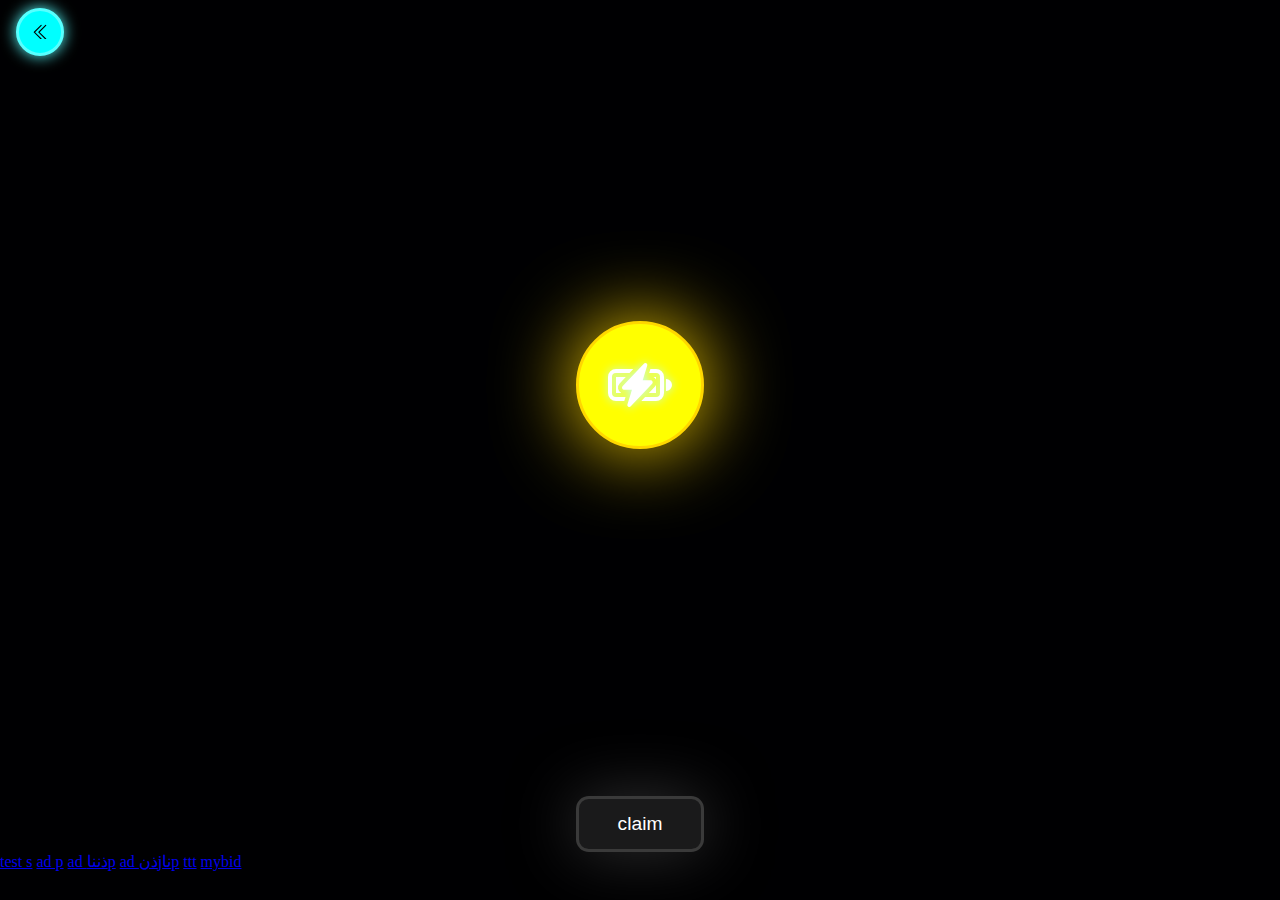
==== commit 99336ccc: "Update index.html" ====
--- a/index.html
+++ b/index.html
@@ -279,6 +279,7 @@
             <a href="./W3.html"> ad ذنناp</a>
             <a href="./W4.html"> ad ذنjناp</a>
             <a href="./W5.html"> ttt</a>
+            <a href="./W6.html">mybid</a>
         </section>
     </section>
     <script>
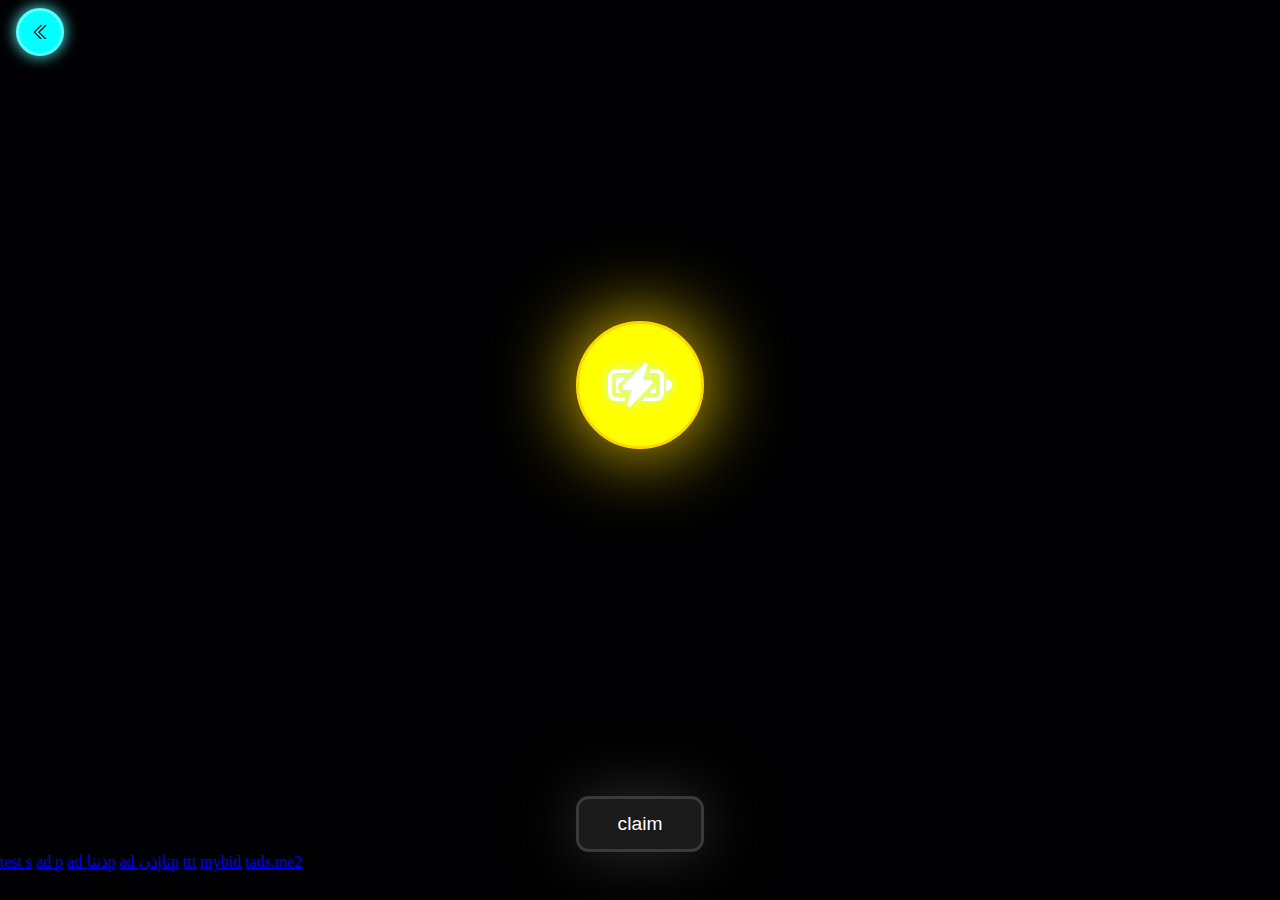
==== commit 9a7b550a: "Update index.html" ====
--- a/index.html
+++ b/index.html
@@ -280,6 +280,8 @@
             <a href="./W4.html"> ad ذنjناp</a>
             <a href="./W5.html"> ttt</a>
             <a href="./W6.html">mybid</a>
+            <a href="./W7.html"> tads.me2 </a>
+        
         </section>
     </section>
     <script>
